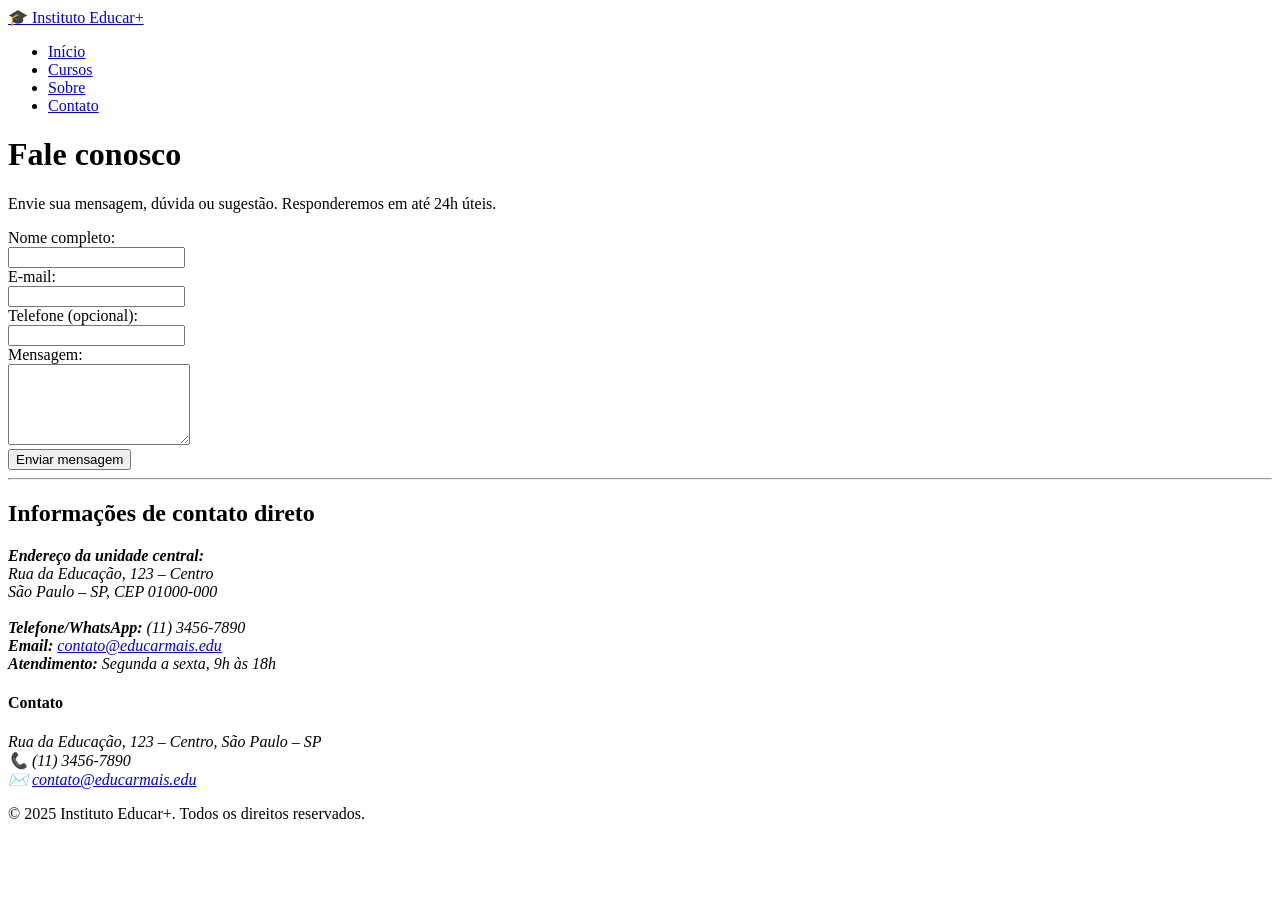
==== contatos.html @ d22ae010 "subir arquivos" ====
<!DOCTYPE html>
<html lang="pt-BR">
<head>
    <meta charset="UTF-8">
    <title>Contato | Instituto Educar+</title>
</head>
<body>

    <header>
        <div class="logo">
            <a href="index.html">🎓 Instituto Educar+</a>
        </div>
        <nav>
            <ul>
                <li><a href="index.html">Início</a></li>
                <li><a href="cursos.html">Cursos</a></li>
                <li><a href="sobre.html">Sobre</a></li>
                <li><a href="contato.html">Contato</a></li>
            </ul>
        </nav>
    </header>

    <main>
        <h1>Fale conosco</h1>
        <p>Envie sua mensagem, dúvida ou sugestão. Responderemos em até 24h úteis.</p>

        <!-- Formulário de contato (sem CSS, apenas HTML) -->
        <form action="#" method="post">
            <div>
                <label for="nome">Nome completo:</label><br>
                <input type="text" id="nome" name="nome" required>
            </div>
            <div>
                <label for="email">E-mail:</label><br>
                <input type="email" id="email" name="email" required>
            </div>
            <div>
                <label for="telefone">Telefone (opcional):</label><br>
                <input type="tel" id="telefone" name="telefone">
            </div>
            <div>
                <label for="mensagem">Mensagem:</label><br>
                <textarea id="mensagem" name="mensagem" rows="5" required></textarea>
            </div>
            <button type="submit">Enviar mensagem</button>
        </form>

        <hr>

        <section>
            <h2>Informações de contato direto</h2>
            <address>
                <strong>Endereço da unidade central:</strong><br>
                Rua da Educação, 123 – Centro<br>
                São Paulo – SP, CEP 01000-000<br><br>
                <strong>Telefone/WhatsApp:</strong> (11) 3456-7890<br>
                <strong>Email:</strong> <a href="mailto:contato@educarmais.edu">contato@educarmais.edu</a><br>
                <strong>Atendimento:</strong> Segunda a sexta, 9h às 18h
            </address>
        </section>
    </main>

    <footer>
        <div>
            <h4>Contato</h4>
            <address>
                Rua da Educação, 123 – Centro, São Paulo – SP<br>
                📞 (11) 3456-7890<br>
                ✉️ <a href="mailto:contato@educarmais.edu">contato@educarmais.edu</a>
            </address>
            <p>&copy; 2025 Instituto Educar+. Todos os direitos reservados.</p>
        </div>
    </footer>

</body>
</html>
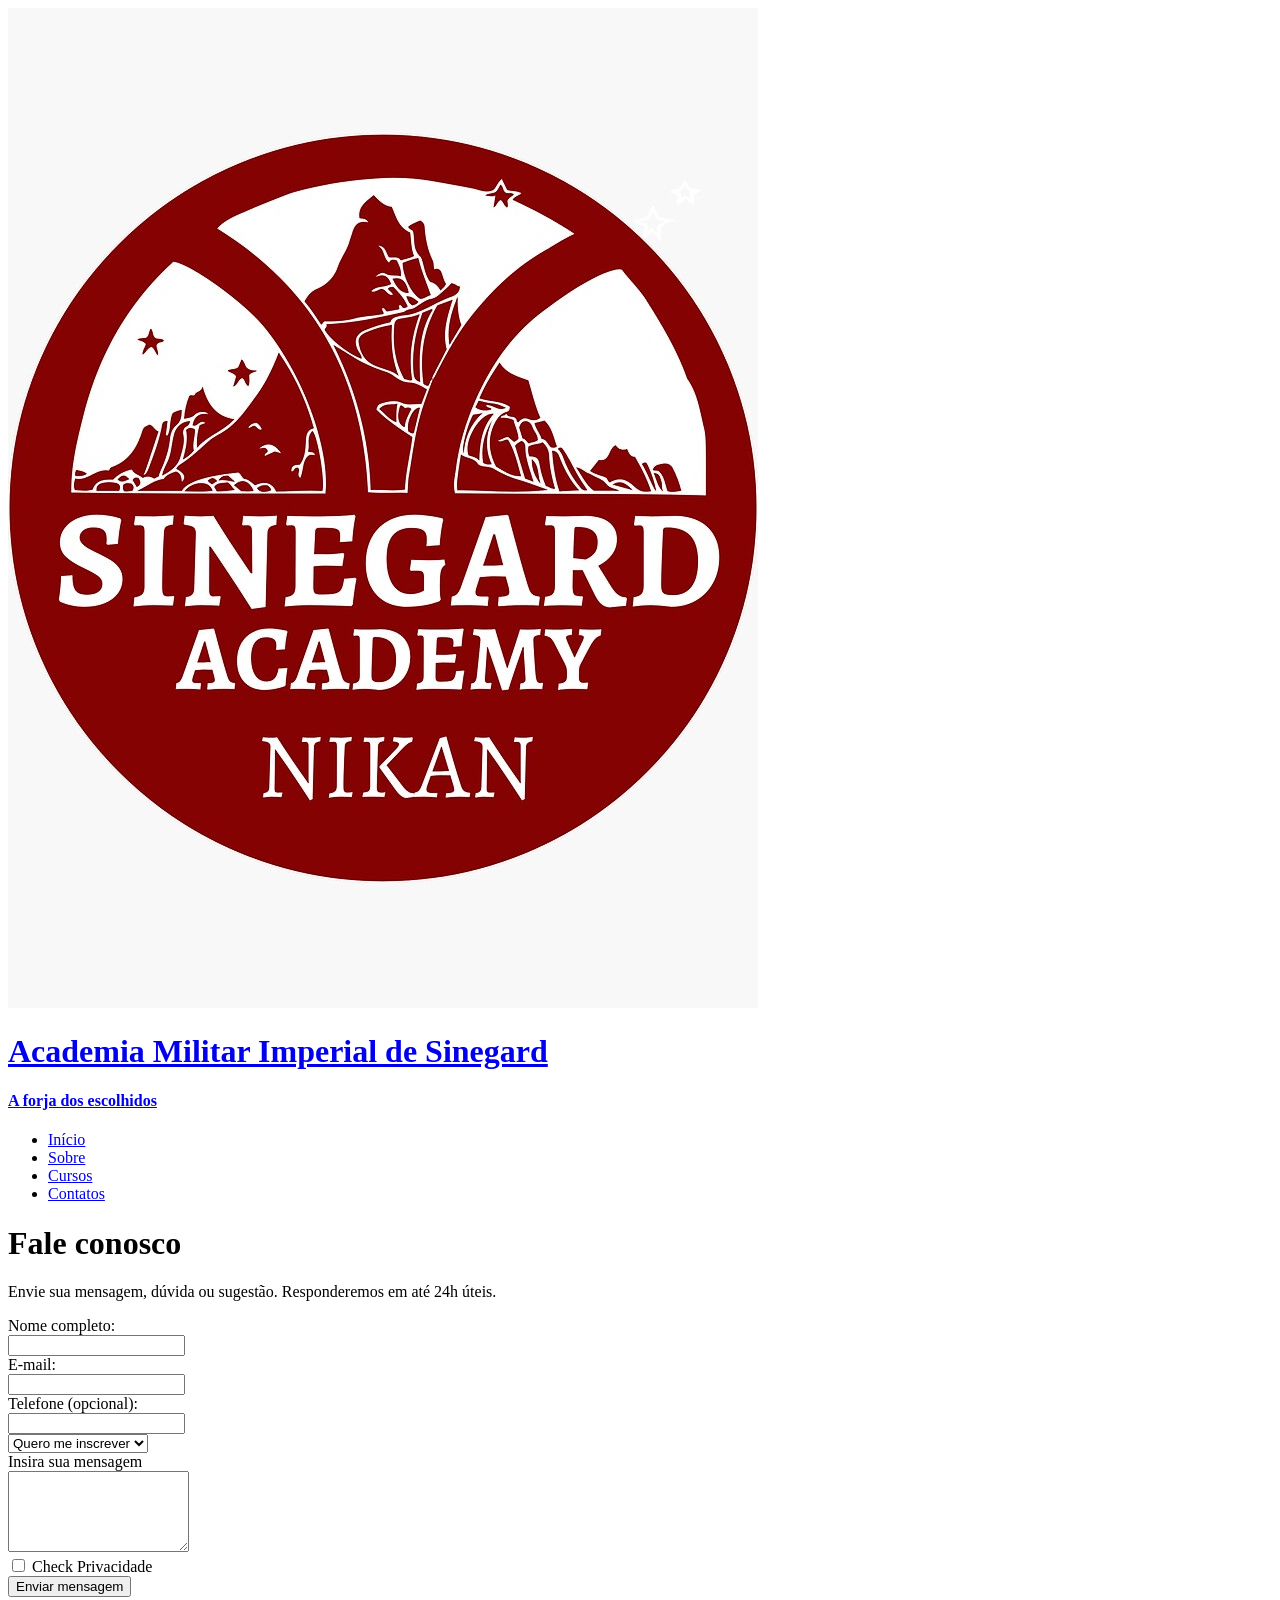
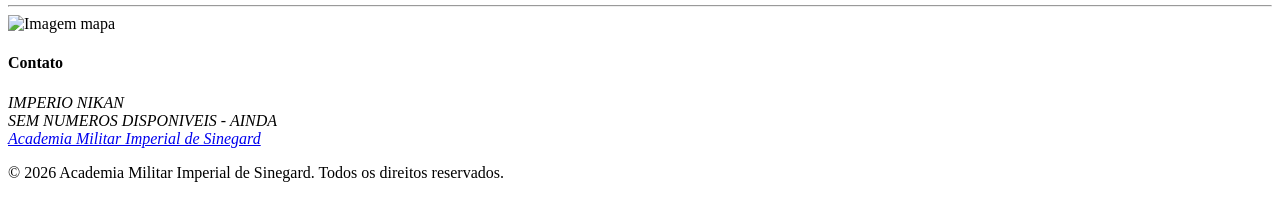
==== commit 234f00b0: "alterações feitas no polo presencial" ====
--- a/contatos.html
+++ b/contatos.html
@@ -2,23 +2,33 @@
 <html lang="pt-BR">
 <head>
     <meta charset="UTF-8">
-    <title>Contato | Instituto Educar+</title>
+    <meta name="viewport" content="width=device-width, initial-scale=1.0">
+    <title>Academia Militar Imperial de Sinegard </title>
 </head>
 <body>
 
-    <header>
-        <div class="logo">
-            <a href="index.html">🎓 Instituto Educar+</a>
-        </div>
-        <nav>
-            <ul>
-                <li><a href="index.html">Início</a></li>
-                <li><a href="cursos.html">Cursos</a></li>
-                <li><a href="sobre.html">Sobre</a></li>
-                <li><a href="contato.html">Contato</a></li>
-            </ul>
-        </nav>
-    </header>
+<header>
+
+
+  <div>
+    <a href="index.html" >
+      <img src="imagens/logo.png" alt="LOGO DA Instituição">
+      <h1>Academia Militar Imperial de Sinegard</h1>
+      <h4>A forja dos escolhidos</h4>
+    </a>
+
+    <!-- menu navegavel entre as paginas interna -->
+    <nav class="menu-navegacao">
+      <ul>
+        <li><a href="index.html">Início</a></li>
+        <li><a href="sobre.html">Sobre</a></li>
+        <li><a href="cursos.html">Cursos</a></li>
+        <li><a href="contatos.html">Contatos</a></li>
+      </ul>
+    </nav>
+  </div>
+
+</header>
 
     <main>
         <h1>Fale conosco</h1>
@@ -39,36 +49,49 @@
                 <input type="tel" id="telefone" name="telefone">
             </div>
             <div>
-                <label for="mensagem">Mensagem:</label><br>
-                <textarea id="mensagem" name="mensagem" rows="5" required></textarea>
+                <select name="select">
+                    <option value="valor1" selected>Quero me inscrever</option>
+                    <option value="valor2" >Tenho duvida</option>
+                    <option value="valor3">Outro</option>
+                </select>
+
+            </div>
+
+            <div>
+                <label for="mensagem">Insira sua mensagem</label><br>
+                <textarea id="mensagem" name="mensagem" rows="5" required minlength="20"></textarea>
+
+
+            </div>
+
+            <div>
+
+                <label>
+                    <input type="checkbox" name="Aceitar Politicas" value="Privacidade">
+                        Check Privacidade
+                </label>
+
             </div>
             <button type="submit">Enviar mensagem</button>
         </form>
 
         <hr>
 
-        <section>
-            <h2>Informações de contato direto</h2>
-            <address>
-                <strong>Endereço da unidade central:</strong><br>
-                Rua da Educação, 123 – Centro<br>
-                São Paulo – SP, CEP 01000-000<br><br>
-                <strong>Telefone/WhatsApp:</strong> (11) 3456-7890<br>
-                <strong>Email:</strong> <a href="mailto:contato@educarmais.edu">contato@educarmais.edu</a><br>
-                <strong>Atendimento:</strong> Segunda a sexta, 9h às 18h
-            </address>
-        </section>
+        <img src="imagens/mapa.png" usemap="mapa" alt="Imagem mapa">
+        <map name="mapa" id="mapa">
+        </map>
+
     </main>
 
     <footer>
         <div>
             <h4>Contato</h4>
             <address>
-                Rua da Educação, 123 – Centro, São Paulo – SP<br>
-                📞 (11) 3456-7890<br>
-                ✉️ <a href="mailto:contato@educarmais.edu">contato@educarmais.edu</a>
+                IMPERIO NIKAN<br>
+                SEM NUMEROS DISPONIVEIS - AINDA <br>
+                <a href="contatos.html">Academia Militar Imperial de Sinegard</a>
             </address>
-            <p>&copy; 2025 Instituto Educar+. Todos os direitos reservados.</p>
+            <p>&copy; 2026 Academia Militar Imperial de Sinegard. Todos os direitos reservados.</p>
         </div>
     </footer>
 
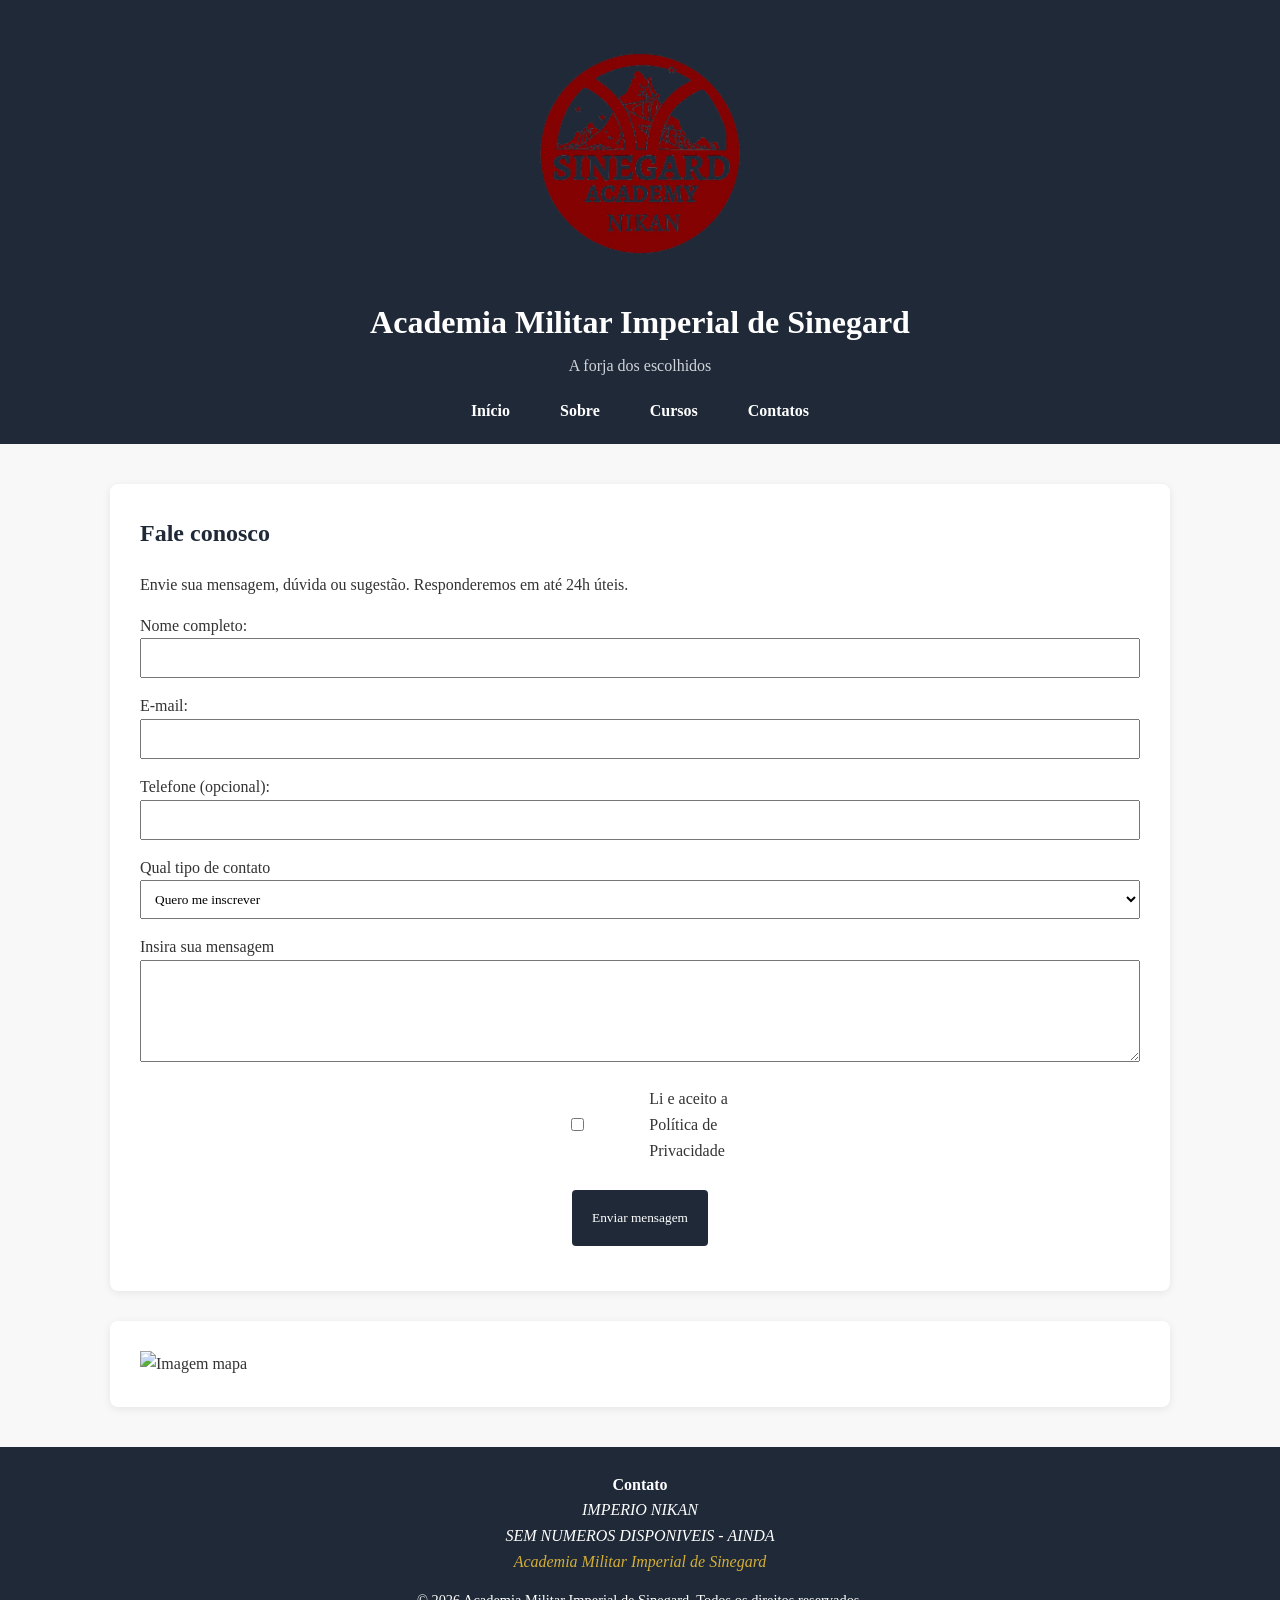
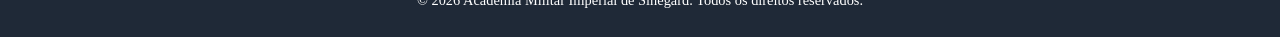
==== commit 5edd0d56: "atualização do css" ====
--- a/contatos.html
+++ b/contatos.html
@@ -1,99 +1,105 @@
-<!DOCTYPE html>
-<html lang="pt-BR">
-<head>
-    <meta charset="UTF-8">
-    <meta name="viewport" content="width=device-width, initial-scale=1.0">
-    <title>Academia Militar Imperial de Sinegard </title>
-</head>
-<body>
-
-<header>
-
-
-  <div>
-    <a href="index.html" >
-      <img src="imagens/logo.png" alt="LOGO DA Instituição">
-      <h1>Academia Militar Imperial de Sinegard</h1>
-      <h4>A forja dos escolhidos</h4>
-    </a>
-
-    <!-- menu navegavel entre as paginas interna -->
-    <nav class="menu-navegacao">
-      <ul>
-        <li><a href="index.html">Início</a></li>
-        <li><a href="sobre.html">Sobre</a></li>
-        <li><a href="cursos.html">Cursos</a></li>
-        <li><a href="contatos.html">Contatos</a></li>
-      </ul>
-    </nav>
-  </div>
-
-</header>
-
-    <main>
-        <h1>Fale conosco</h1>
-        <p>Envie sua mensagem, dúvida ou sugestão. Responderemos em até 24h úteis.</p>
-
-        <!-- Formulário de contato (sem CSS, apenas HTML) -->
-        <form action="#" method="post">
-            <div>
-                <label for="nome">Nome completo:</label><br>
-                <input type="text" id="nome" name="nome" required>
-            </div>
-            <div>
-                <label for="email">E-mail:</label><br>
-                <input type="email" id="email" name="email" required>
-            </div>
-            <div>
-                <label for="telefone">Telefone (opcional):</label><br>
-                <input type="tel" id="telefone" name="telefone">
-            </div>
-            <div>
-                <select name="select">
-                    <option value="valor1" selected>Quero me inscrever</option>
-                    <option value="valor2" >Tenho duvida</option>
-                    <option value="valor3">Outro</option>
-                </select>
-
-            </div>
-
-            <div>
-                <label for="mensagem">Insira sua mensagem</label><br>
-                <textarea id="mensagem" name="mensagem" rows="5" required minlength="20"></textarea>
-
-
-            </div>
-
-            <div>
-
-                <label>
-                    <input type="checkbox" name="Aceitar Politicas" value="Privacidade">
-                        Check Privacidade
-                </label>
-
-            </div>
-            <button type="submit">Enviar mensagem</button>
-        </form>
-
-        <hr>
-
-        <img src="imagens/mapa.png" usemap="mapa" alt="Imagem mapa">
-        <map name="mapa" id="mapa">
-        </map>
-
-    </main>
-
-    <footer>
-        <div>
-            <h4>Contato</h4>
-            <address>
-                IMPERIO NIKAN<br>
-                SEM NUMEROS DISPONIVEIS - AINDA <br>
-                <a href="contatos.html">Academia Militar Imperial de Sinegard</a>
-            </address>
-            <p>&copy; 2026 Academia Militar Imperial de Sinegard. Todos os direitos reservados.</p>
-        </div>
-    </footer>
-
-</body>
+<!DOCTYPE html>
+<html lang="pt-BR">
+<head>
+    <meta charset="UTF-8">
+    <meta name="viewport" content="width=device-width, initial-scale=1.0">
+    <title>Academia Militar Imperial de Sinegard </title>
+    <link rel="stylesheet" href="styles/styles.css">
+</head>
+<body>
+
+<header>
+
+
+  <div>
+    <a href="index.html" >
+      <img src="imagens/logo-sem-fundo.png" alt="LOGO DA Instituição" class="logo">
+      <h1>Academia Militar Imperial de Sinegard</h1>
+      <h4>A forja dos escolhidos</h4>
+    </a>
+    <input type="checkbox" id="menu-hamburger">
+
+    <label for="menu-hamburger" class="menu-toggle">
+    ☰
+    </label>
+    <!-- menu navegavel entre as paginas interna -->
+    <nav class="menu-navegacao">
+      <ul>
+        <li><a href="index.html">Início</a></li>
+        <li><a href="sobre.html">Sobre</a></li>
+        <li><a href="cursos.html">Cursos</a></li>
+        <li><a href="contatos.html">Contatos</a></li>
+      </ul>
+    </nav>
+  </div>
+
+</header>
+
+    <main>
+        <section>
+        <h1>Fale conosco</h1>
+        <p>Envie sua mensagem, dúvida ou sugestão. Responderemos em até 24h úteis.</p>
+
+        <!-- Formulário de contato -->
+        <form action="#" method="post">
+            <div>
+                <label for="nome">Nome completo:</label><br>
+                <input type="text" id="nome" name="nome" required>
+            </div>
+            <div>
+                <label for="email">E-mail:</label><br>
+                <input type="email" id="email" name="email" required>
+            </div>
+            <div>
+                <label for="telefone">Telefone (opcional):</label><br>
+                <input type="tel" id="telefone" name="telefone">
+            </div>
+            <div>
+                <label for="selected"> Qual tipo de contato</label>
+                <select name="select">
+                    <option value="valor1" selected>Quero me inscrever</option>
+                    <option value="valor2" >Tenho duvida</option>
+                    <option value="valor3">Outro</option>
+                </select>
+
+            </div>
+
+            <div>
+                <label for="mensagem">Insira sua mensagem</label><br>
+                <textarea id="mensagem" name="mensagem" rows="5" required minlength="20"></textarea>
+            </div>
+
+            <div class="checkbox-group">
+                <label>
+                    <input type="checkbox" name="aceitar_privacidade" value="Privacidade">
+                        Li e aceito a Política de Privacidade
+                </label>
+
+            </div>
+            <div class="botao_submit">
+            <button type="submit">Enviar mensagem</button>
+            </div>
+        </form>
+        </section>
+
+        <section>
+        <img src="imagens/mapa.png" usemap="mapa" alt="Imagem mapa" class="mapa">
+        <map name="mapa" id="mapa">
+        </map>
+        </section>
+    </main>
+
+    <footer>
+        <div>
+            <h4>Contato</h4>
+            <address>
+                IMPERIO NIKAN<br>
+                SEM NUMEROS DISPONIVEIS - AINDA <br>
+                <a href="contatos.html">Academia Militar Imperial de Sinegard</a>
+            </address>
+            <p>&copy; 2026 Academia Militar Imperial de Sinegard. Todos os direitos reservados.</p>
+        </div>
+    </footer>
+
+</body>
 </html>
--- a/styles/styles.css
+++ b/styles/styles.css
@@ -0,0 +1,438 @@
+/* Reset básico */
+* {
+    margin: 0;
+    padding: 0;
+    box-sizing: border-box;
+    font-family: "Georgia", serif
+}
+
+
+body {
+    font-family: "Georgia", serif;
+    line-height: 1.6;
+    background-color: #f8f8f8;
+    color: #333;
+}
+
+img {
+    width: 250px;
+    width: 300px;
+    /* Largura fixa */
+    height: auto;
+    /* Mantém a proporção original */
+    display: block;
+    /* Evita espaços indesejados abaixo da imagem */
+    object-fit: cover;
+    /* Ajusta o corte se necessário */
+}
+
+
+.professor-img{
+    width: 250px;
+    height: 300px;
+    object-fit: cover;
+    border-radius: 8px;
+    margin: 0 auto;
+}
+
+
+.logo {
+    display: block;
+    /* Necessário para margin funcionar */
+    margin-left: auto;
+    /* Margem automática à esquerda */
+    margin-right: auto;
+    /* Margem automática à direita */
+    width: 200px;
+    /* Exemplo de largura */
+}
+
+.mapa {
+
+    width: 100%;
+    /* Largura fixa */
+    height: auto;
+    /* Mantém a proporção original */
+    display: block;
+    /* Evita espaços indesejados abaixo da imagem */
+    object-fit: cover;
+    /* Ajusta o corte se necessário */
+}
+
+/* Header */
+header {
+    background-color: #1f2937;
+    color: white;
+    padding: 20px;
+}
+
+header div {
+    max-width: 1200px;
+    margin: 0 auto;
+    text-align: center;
+}
+
+header a {
+    text-decoration: none;
+    color: white;
+}
+
+header img {
+    width: 90px;
+    margin-bottom: 10px;
+}
+
+header h1 {
+    margin-bottom: 5px;
+}
+
+header h4 {
+    font-weight: normal;
+    color: #d1d5db;
+}
+
+/* Navegação */
+
+
+.menu-toggle{
+    display:none;
+    color:white;
+    font-size:2rem;
+    cursor:pointer;
+}
+
+#menu-hamburger{
+    display:none;
+}
+
+
+.menu-navegacao ul {
+    display: flex;
+    justify-content: center;
+    gap: 20px;
+}
+
+
+.menu-navegacao ul {
+    list-style: none;
+    margin-top: 20px;
+}
+
+.menu-navegacao li {
+    display: inline-block;
+    margin: 0 15px;
+}
+
+.menu-navegacao a {
+    color: white;
+    font-weight: bold;
+    transition: color 0.3s;
+}
+
+.menu-navegacao a:hover {
+    color: #d4af37;
+}
+
+/* Conteúdo principal */
+main {
+    max-width: 1100px;
+    margin: 40px auto;
+    padding: 0 20px;
+}
+
+/* Hero */
+figure {
+    text-align: center;
+    margin-bottom: 40px;
+}
+
+figure img {
+    width: 100%;
+    max-height: 450px;
+    object-fit: cover;
+    border-radius: 8px;
+}
+
+figcaption {
+    margin-top: 10px;
+    color: #666;
+    font-style: italic;
+}
+
+
+/* Seções */
+
+.cursos-grid {
+    display: grid;
+    grid-template-columns: repeat(3, 1fr);
+    gap: 20px;
+}
+
+
+
+section {
+    background-color: white;
+    padding: 30px;
+    margin-bottom: 30px;
+    border-radius: 8px;
+    box-shadow: 0 2px 8px rgba(0, 0, 0, 0.08);
+}
+
+section h1,
+section h2 {
+    color: #1f2937;
+    margin-bottom: 20px;
+}
+
+section p {
+    margin-bottom: 15px;
+}
+
+
+
+
+/* forms */
+form {
+    max-width: 100%;
+    margin: 0 auto;
+
+}
+
+form div {
+    margin-bottom: 15px;
+
+
+}
+
+input,
+select,
+textarea {
+    width: 100%;
+    padding: 1%;
+}
+
+.checkbox-group {
+    display: flex;
+    justify-content: center;
+    padding: 2px;
+}
+
+.checkbox-group label {
+    display: flex;
+    align-items: center;
+    gap: 8px;
+}
+
+
+form button {
+    margin-top: 10px;
+    background-color: #1f2937;
+    color: white;
+    padding: 20px;
+    border: none;
+    border-radius: 4px;
+    cursor: pointer;
+}
+
+.botao_submit {
+    text-align: center;
+
+}
+
+
+/* Botões/links */
+section a {
+    display: inline-block;
+    margin-top: 10px;
+    background-color: #1f2937;
+    color: white;
+    padding: 10px 18px;
+    text-decoration: none;
+    border-radius: 4px;
+    transition: background 0.3s;
+}
+
+section a:hover {
+    background-color: #374151;
+}
+
+/* Missão, visão e valores */
+.Missao_visao_valores article {
+    margin-top: 20px;
+}
+
+.Missao_visao_valores h3 {
+    margin-bottom: 10px;
+    color: #374151;
+}
+
+.Missao_visao_valores ul {
+    padding-left: 20px;
+}
+
+.Missao_visao_valores li {
+    margin-bottom: 8px;
+}
+
+/* Cursos */
+section div article {
+    border-left: 4px solid #1f2937;
+    padding-left: 15px;
+    margin-bottom: 25px;
+}
+
+section div article h3 {
+    margin-bottom: 10px;
+}
+
+/* tabela */
+
+
+
+table {
+    width: 100%;
+    /* Ocupa toda a largura disponível */
+    border-collapse: collapse;
+    /* Remove espaços entre bordas */
+    /* font-family: Arial, sans-serif; */
+}
+
+/* Cabeçalho */
+thead {
+    background-color: #29442a;
+    /* Verde */
+    color: white;
+}
+
+th,
+td {
+    border: 1px solid #ddd;
+    /* Borda fina e cinza */
+    padding: 12px;
+    /* Espaçamento interno */
+    text-align: left;
+    /* Alinhamento do texto */
+}
+
+
+
+/* Efeito hover */
+tbody tr:hover td:hover {
+    background-color: #ddd;
+}
+
+.table-responsive {
+    overflow-x: auto;
+}
+
+/* Footer */
+footer {
+    background-color: #1f2937;
+    color: white;
+    text-align: center;
+    padding: 25px;
+    margin-top: 40px;
+}
+
+footer a {
+    color: #d4af37;
+    text-decoration: none;
+}
+
+footer p {
+    margin-top: 15px;
+    font-size: 0.9rem;
+}
+
+
+
+/* ------------------------------------- */
+@media (min-width: 768px) and (max-width: 1023px) {
+
+    main {
+        max-width: 95%;
+    }
+
+    .menu-navegacao ul {
+        gap: 15px;
+    }
+
+    section {
+        padding: 25px;
+    }
+
+    .logo {
+        width: 160px;
+    }
+
+    .cursos-grid {
+        grid-template-columns: repeat(2, 1fr);
+    }
+
+}
+
+
+@media (max-width: 767px) {
+
+   
+    .menu-toggle{
+        display:block;
+        text-align:center;
+        margin-top:15px;
+    }
+
+    .menu-navegacao{
+        display:none;
+    }
+
+    #menu-hamburger:checked ~ .menu-navegacao{
+        display:block;
+    }
+
+    .menu-navegacao ul{
+        flex-direction:column;
+        gap:10px;
+    }
+
+    /* Títulos */
+    header h1 {
+        font-size: 1.5rem;
+    }
+
+    header h4 {
+        font-size: 0.9rem;
+    }
+
+    /* Logo */
+    .logo {
+        width: 120px;
+    }
+
+    /* Conteúdo */
+    main {
+        margin: 20px auto;
+        padding: 0 10px;
+    }
+
+    section {
+        padding: 20px;
+    }
+
+    /* Tabela */
+    th,
+    td {
+        padding: 8px;
+        font-size: 0.9rem;
+    }
+
+    /* Botão */
+    form button {
+        width: 100%;
+    }
+
+
+    .cursos-grid {
+        grid-template-columns: 1fr;
+    }
+}
+
